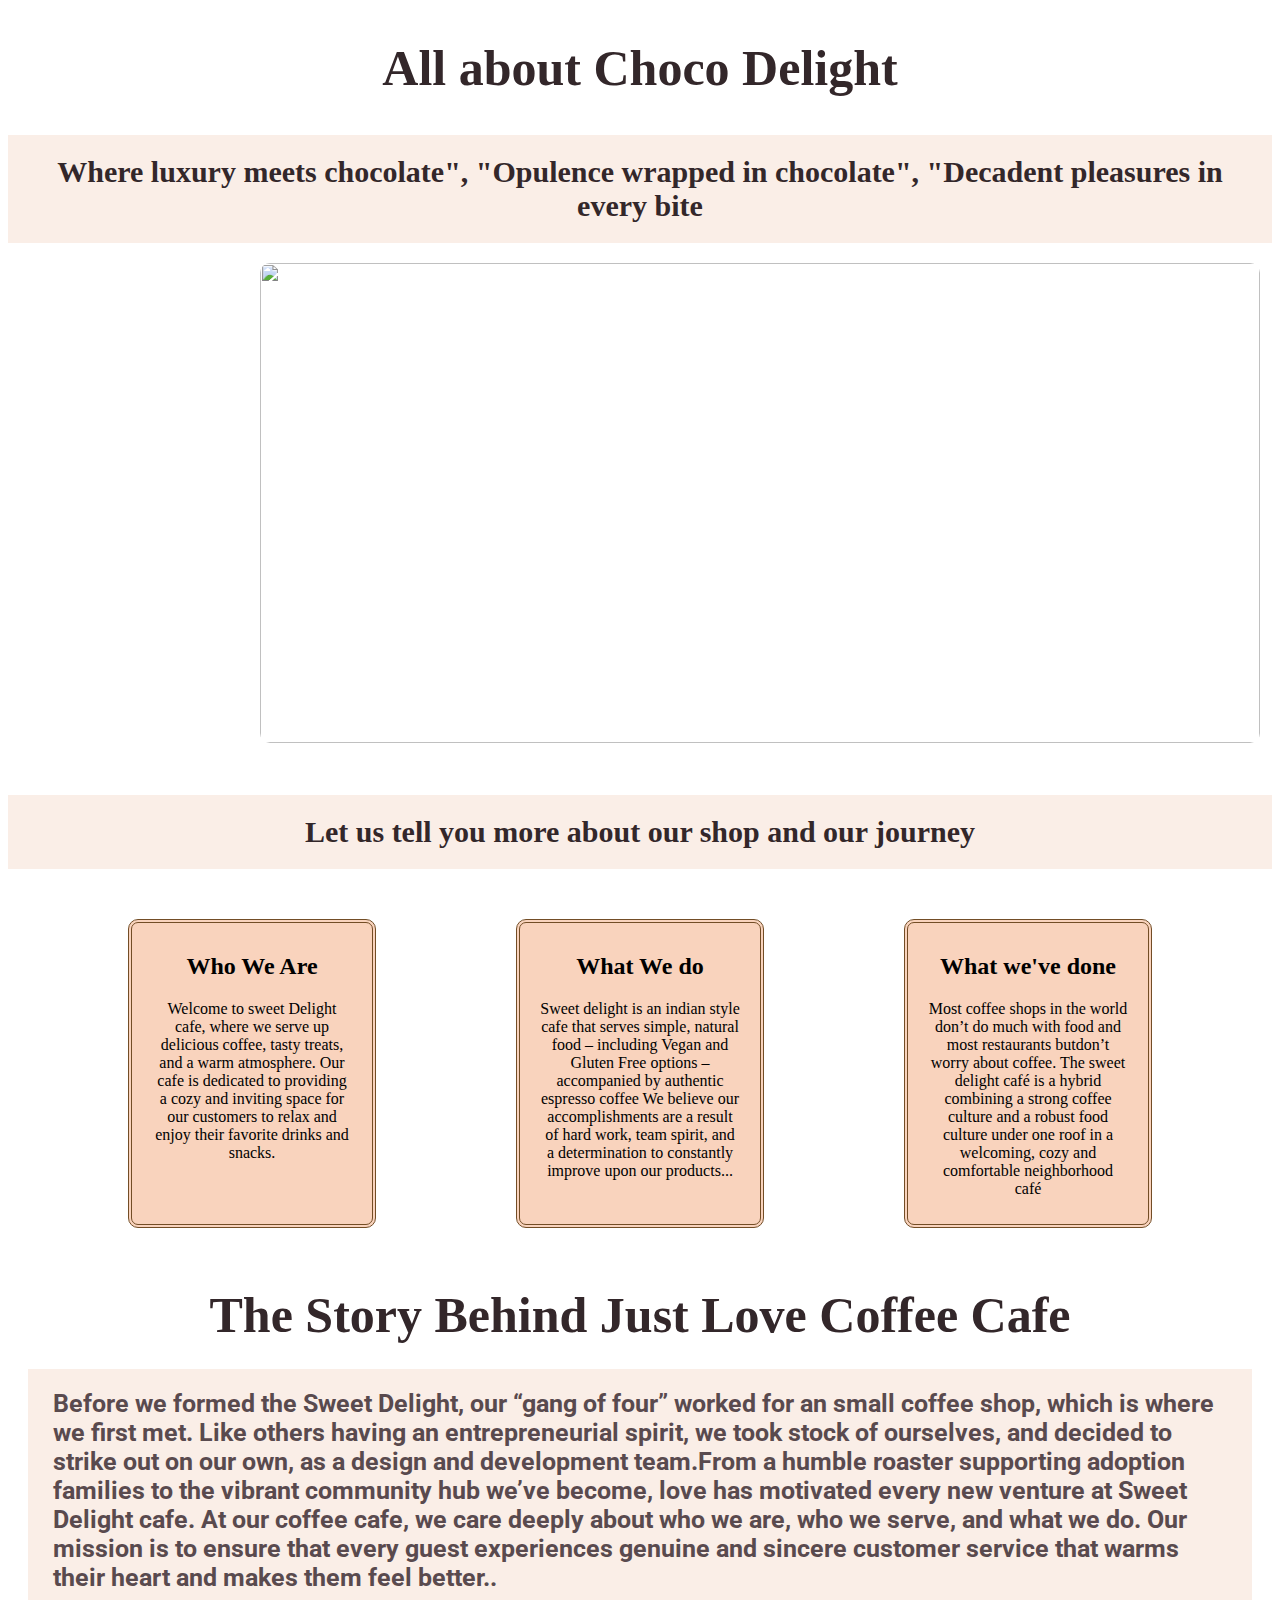
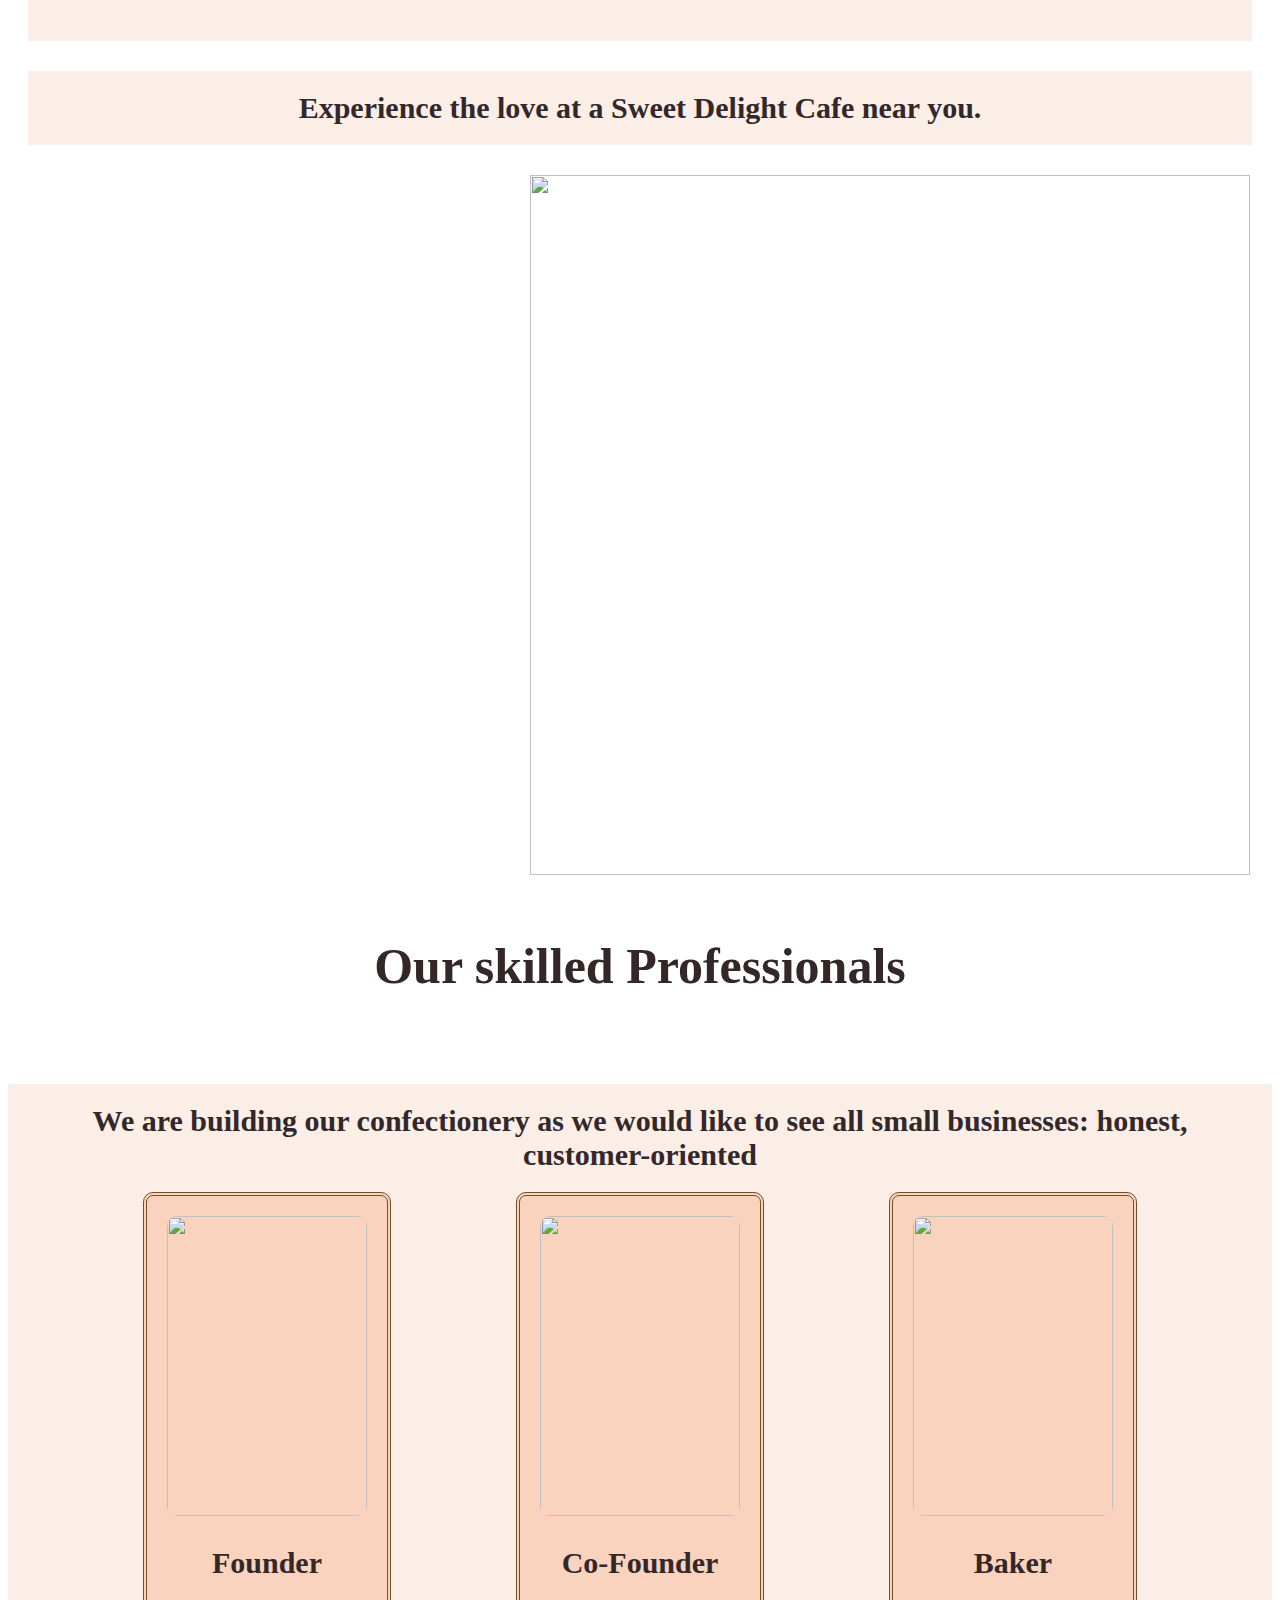
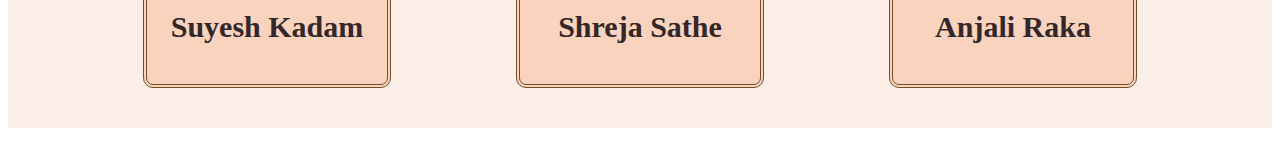
==== about.html @ f13dfa20 "pages created" ====
<!DOCTYPE html>
<html>
<head>
    <title>About page</title>
    <style>
        .heading{
            text-align:center;
            color: white;
            background-color: #c1884f;
            font-family:Aboreto;
            font-size:30px;
            padding:12px;
        }
        .card-container{
            display:flex;
            justify-content: space-evenly;
        }
        .card-container2{
           display:flex;
            justify-content: space-evenly;
            
            
        }


.card:hover{
            background-color:#d8b99b ;
        }
.card1{
            background-color: #f9d3bd;
            width: 200px;
            padding: 10px 20px;
            border-radius: 10px;
            border: 4px double #734d26;
            margin: 20px;
            text-align:center;
}
.card-2{
            background-color:white;
            height: 200;
            width: 200px;
            padding: 15px 20px;
            border-radius: 10px;
            margin: 20px;
            text-align:center;
            
}
.card1:hover{
            background-color:#ecd9c6 ;
        }
        
        .img1{
            height: 300px;
            width: 200px;
            display: block;
            margin: 10px auto;
            border-radius: 10px;
        }
       
       
    </style>
    
    
   
    <link rel="preconnect" href="https://fonts.googleapis.com">
<link rel="preconnect" href="https://fonts.gstatic.com" crossorigin>
<link href="https://fonts.googleapis.com/css2?family=Roboto:ital,wght@0,100;0,300;0,400;0,500;0,700;0,900;1,100;1,300;1,400;1,500;1,700;1,900&display=swap" rel="stylesheet">
<link rel="stylesheet" href="style.css">
</head>
<body>
      <div>
    <h1 class="heading "> All about Choco Delight </h1>
        <h1 class="heading2 ">Where luxury meets chocolate", "Opulence wrapped in chocolate", "Decadent pleasures in every bite <br>
        
    </div>
    </h1>

    &nbsp;&nbsp;&nbsp;&nbsp;&nbsp; &nbsp;&nbsp;&nbsp;&nbsp;&nbsp; &nbsp;&nbsp;&nbsp;&nbsp;&nbsp; &nbsp;&nbsp;&nbsp;&nbsp;&nbsp; &nbsp;&nbsp;&nbsp;&nbsp;&nbsp; &nbsp;&nbsp;&nbsp;&nbsp;&nbsp; &nbsp;&nbsp;&nbsp;&nbsp;&nbsp; &nbsp;&nbsp;&nbsp;&nbsp;&nbsp; &nbsp;&nbsp;&nbsp;&nbsp;&nbsp; &nbsp;&nbsp;&nbsp;&nbsp;&nbsp; &nbsp;&nbsp;&nbsp;<img src="sweet delight.jpg" class="image"/><br><br>


    <p class="heading2"><b> Let us tell you more about our shop and our journey</b></p>

        <div class="card-container2">
    <div class="card1"> 
            <h2><b> Who We Are</b></h2>
            <p>Welcome to sweet Delight cafe, where we serve up delicious coffee, tasty treats, and a warm atmosphere. Our cafe is dedicated to providing a cozy and inviting space for our customers to relax and enjoy their favorite drinks and snacks.</p>
        </div>

        <div class="card1"> 
            <h2><b> What We do</b></h2>
            <p>Sweet delight is an indian style cafe that serves simple, natural food – including Vegan and Gluten Free options – accompanied by authentic espresso coffee We believe our accomplishments are a result of hard work, team spirit, and a determination to constantly improve upon our products...</p>
        </div>
       
        <div class="card1">  
            <h2><b> What we've done</b></h2>
            <p> Most coffee shops in the world don’t do much with food and most restaurants butdon’t worry about coffee. The sweet delight café is a hybrid combining a strong coffee culture and a robust food culture under one roof in a welcoming, cozy and comfortable neighborhood café </p>
        </div>
        </div>

        <h1 class="heading ">The Story Behind Just Love Coffee Cafe<br>
        <p class="ans"> Before we formed the Sweet Delight, our “gang of four” worked for an small coffee shop, which is where we first met. Like others having an entrepreneurial spirit, we took stock of ourselves, and decided to strike out on our own, as a design and development team.From a humble roaster supporting adoption families to the vibrant community hub we’ve become, love has motivated every new venture at Sweet Delight cafe. At our coffee cafe, we care deeply about who we are, who we serve, and what we do. Our mission is to ensure that every guest experiences genuine and sincere customer service that warms their heart and makes them feel better..<br><br>
    </p>

     <p class="heading2"><b> Experience the love at a Sweet Delight Cafe near you.</b></p>
     &nbsp;&nbsp;&nbsp;&nbsp;&nbsp; &nbsp;&nbsp;&nbsp;&nbsp;&nbsp; &nbsp;&nbsp;&nbsp;&nbsp;&nbsp; &nbsp;&nbsp;&nbsp;&nbsp;&nbsp; &nbsp;&nbsp;&nbsp;&nbsp;&nbsp; &nbsp;&nbsp;&nbsp;&nbsp;&nbsp; &nbsp;&nbsp;&nbsp;
     <img src="https://img.freepik.com/premium-photo/beautiful-table-with-cake-cupcakes-2_1316732-1.jpg?w=740" class="img"/>

     <p><b> Our skilled Professionals</b></p>
     <h1 class="heading2">We are building our confectionery as we would like to see all small businesses: honest, customer-oriented<br> 

        <div class="card-container2"> 
            <div class="card1">
            <img src="https://img.freepik.com/premium-photo/business-person-looking-finance-graphs_992212-88138.jpg?ga=GA1.1.1711692969.1719501844&semt=ais_hybrid" class="img1">
            <p>Founder</p>
            <p><b>Suyesh Kadam</b></p>
        </div>
        <div class="card1"> 
            <img src="https://img.freepik.com/premium-photo/chef-pointing-camera-with-smile-wearing-chef39s-hat-apron_1254878-49713.jpg?w=360" class="img1">
            <p>Co-Founder</p>
            <p><b>Shreja Sathe</b></p>
        </div>
    
        <div class="card1" > 
            <img src="https://img.freepik.com/premium-photo/male-kitchen-chef-with-white-red-hat-white-dress-code_862994-6825.jpg?w=740" class="img1">
            <p><b>Baker</b></p>
            <p><b>Anjali Raka</b></p>

        </div> 

    </div>
     
 </body>
</html>
---- style.css ----
.menubar{
    color:black;
    font-size:23px;
   text-align:center;
    cursor:pointer;
    display:inline-block;
}
.menubar:hover{
color:#86592d;
transition:0.5px;
text-align:center;
}

.img{
    height:700px;
    width:720px;
    
  }
  .heading{
    color:#33272a;;
    text-align:center;
    font-size:50px;
    padding:5px 20px;
    background-color: white;
    font-family:cursive;
}

.heading2{
    color:#33272a;
    background:#faeee7; 
    text-align:center;
    padding:20px 30px;
    font-size:30px;
}


.image{
    height: 480px;;
    width:1000px;
    border: #594a4e  5px;
    border-radius:10px;
} 

.img2{
  height: 580px;;
  width:680px;
  border: #594a4e solid 0px;
  border-radius:10px;
}
.ans{
    color:#594a4e;
    background-color: #faeee7;
    font-size:25px;
    text-align:Left;
    padding:20px 25px;
    font-family:Roboto;
          }
header {
    background-color: #faeee7;
    color: black;
    padding: 20px;
    text-align: center;
}

.location {
    padding: 20px;
    text-align: center;
    font-size: 1.5;
    font-family: cursive;
}

.map {
    margin-bottom: 20px;
}

.contact-info {
    font-size: 1.2em;

}

footer {
    background-color: #bfbfbf;
    color: #fff;
    text-align: center;
    padding: 5px 0;
    position: fixed;
    bottom: 0;
    height: 30px;
    width: 100%;
}
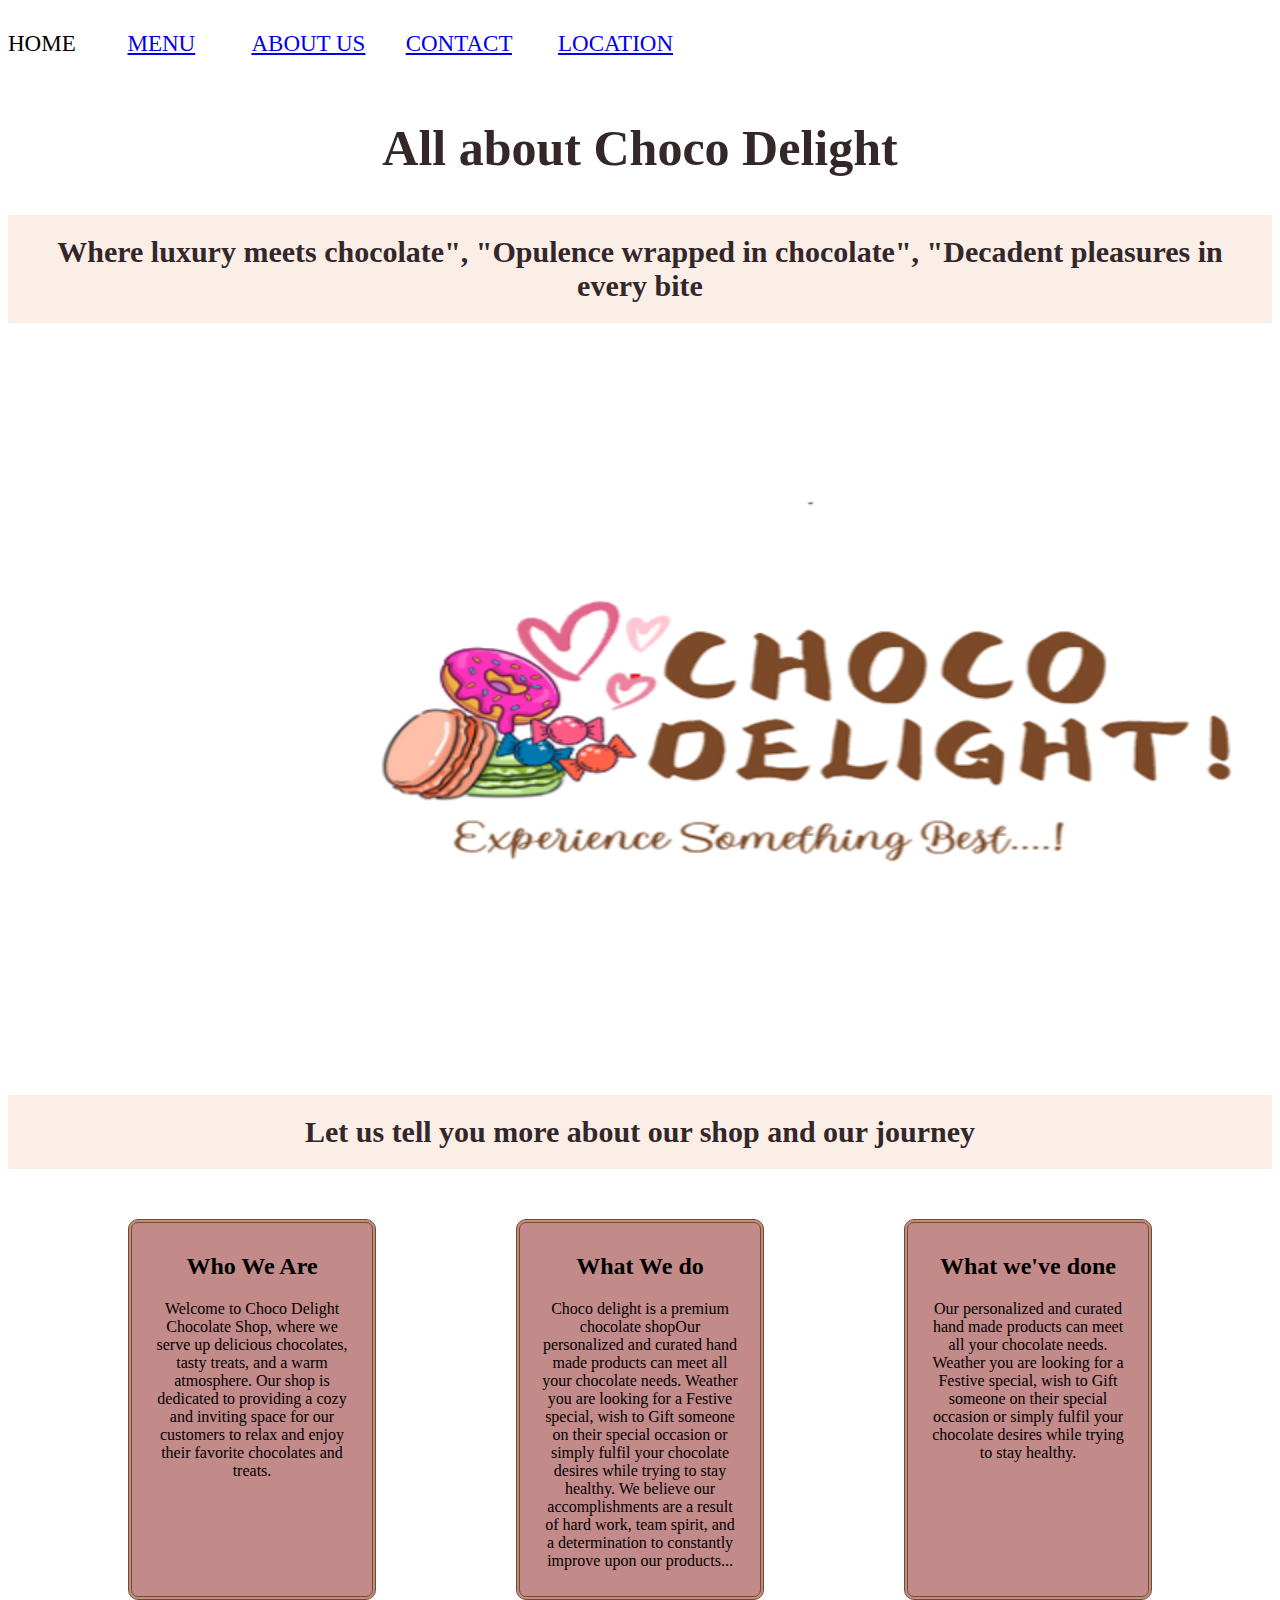
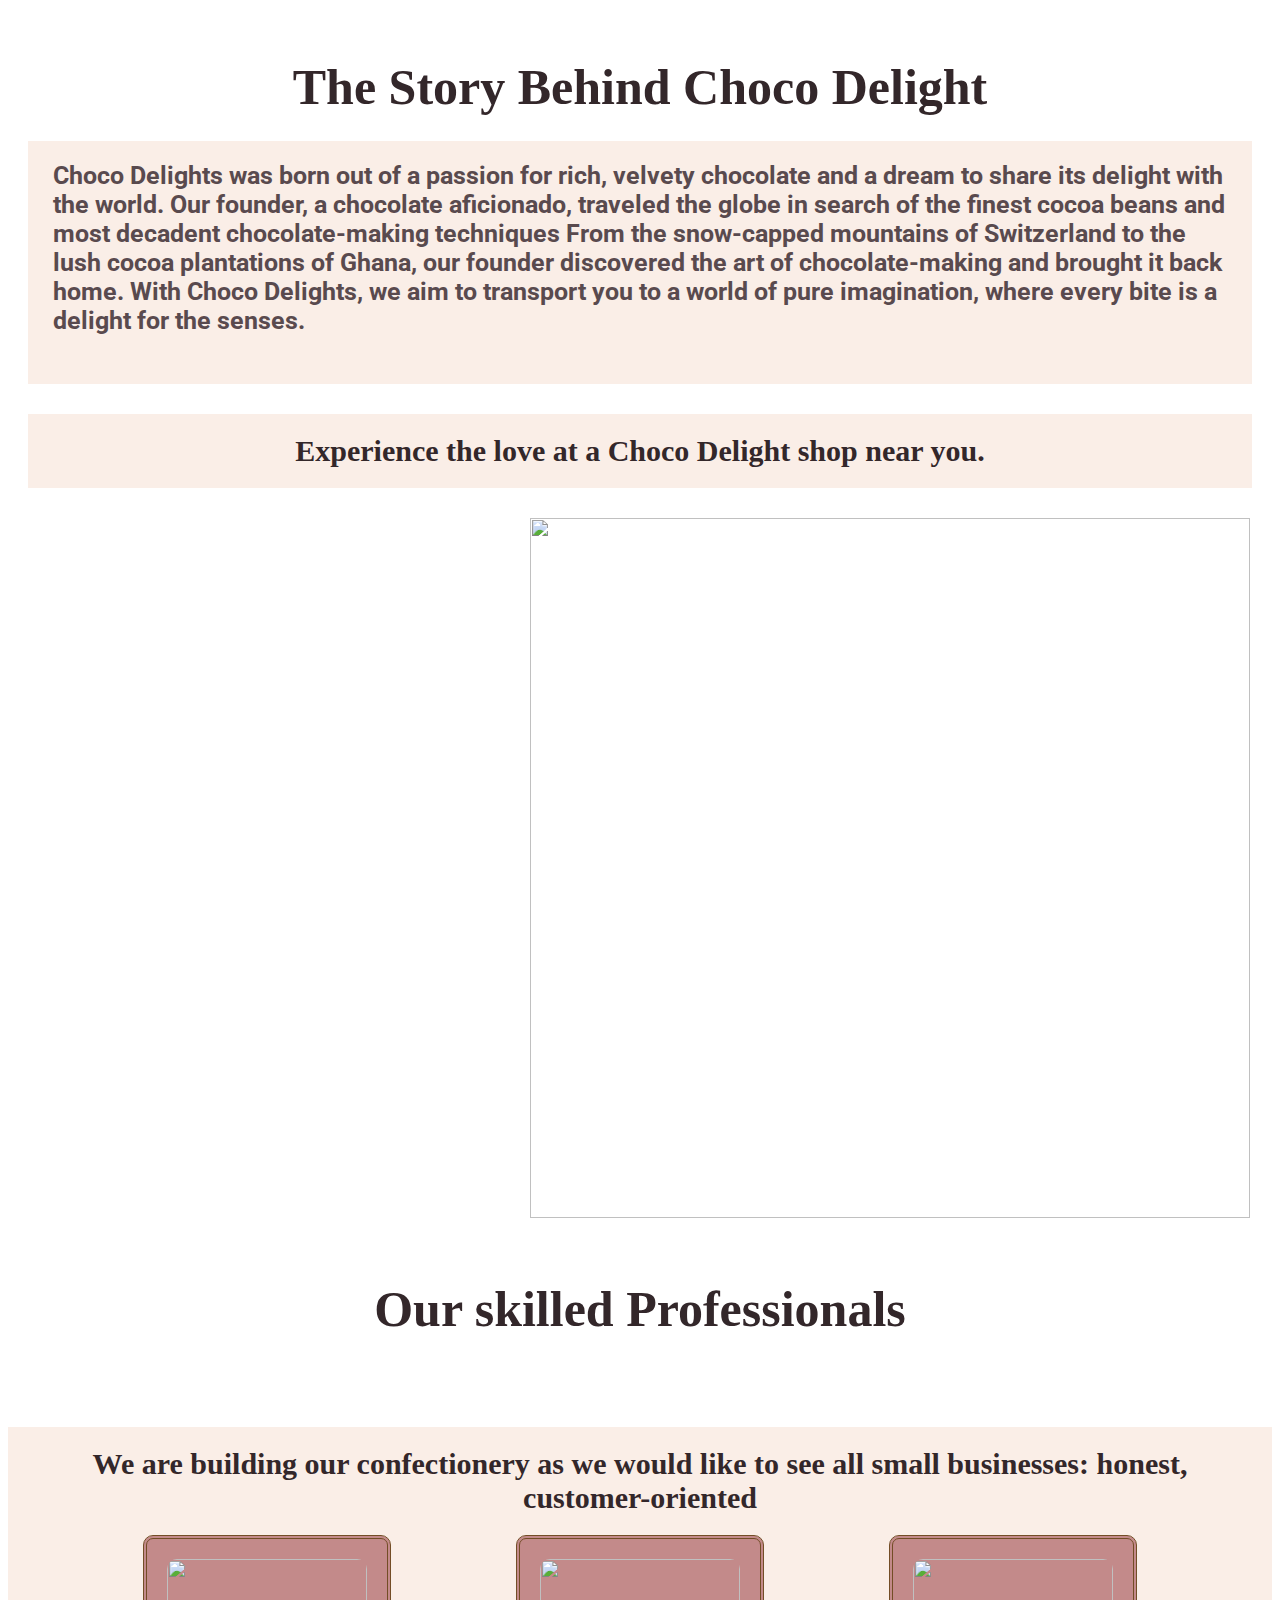
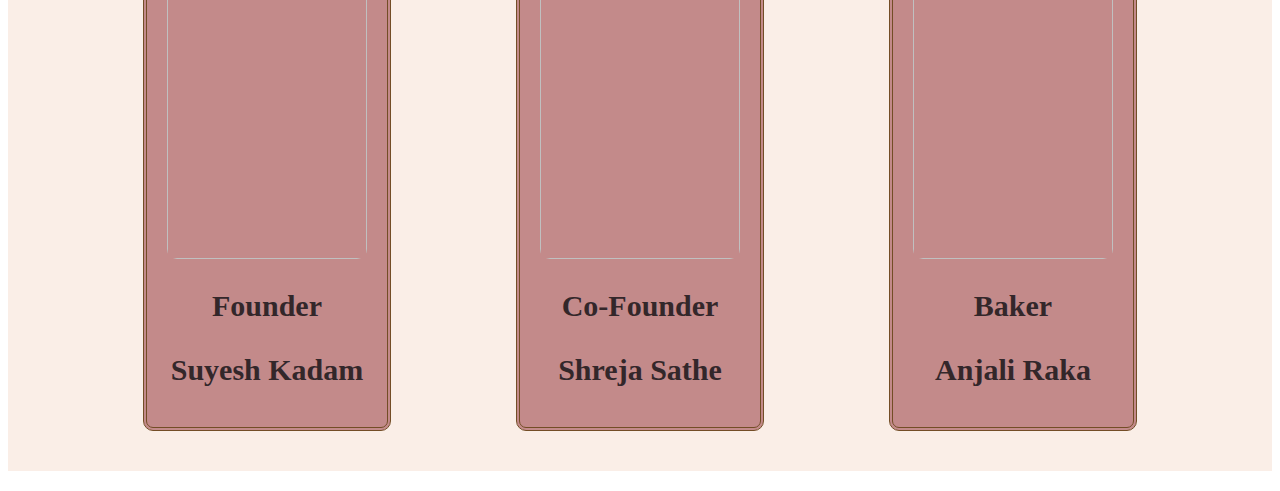
==== commit 4cc3296d: "menu added" ====
--- a/about.html
+++ b/about.html
@@ -6,7 +6,7 @@
         .heading{
             text-align:center;
             color: white;
-            background-color: #c1884f;
+            background-color: #f39c9c;
             font-family:Aboreto;
             font-size:30px;
             padding:12px;
@@ -27,7 +27,7 @@
             background-color:#d8b99b ;
         }
 .card1{
-            background-color: #f9d3bd;
+            background-color: #c38a8a;
             width: 200px;
             padding: 10px 20px;
             border-radius: 10px;
@@ -68,6 +68,7 @@
 <link rel="stylesheet" href="style.css">
 </head>
 <body>
+        <P class="menubar"> HOME&nbsp;&nbsp;&nbsp;&nbsp;&nbsp;&nbsp;&nbsp;&nbsp; <a href="./pages/menu.html">MENU</a>  &nbsp;&nbsp;&nbsp;&nbsp;&nbsp;&nbsp;&nbsp;&nbsp <a href="./pages/about.html">ABOUT US</a>&nbsp;&nbsp;&nbsp; &nbsp;&nbsp;&nbsp;<a href="./pages/contact.html">CONTACT</a> &nbsp;&nbsp;&nbsp;&nbsp;&nbsp;&nbsp;&nbsp;<a href="./pages/location.html">LOCATION</a>&nbsp;&nbsp;&nbsp;&nbsp;&nbsp;&nbsp;&nbsp;&nbsp;&nbsp;&nbsp;&nbsp;&nbsp;&nbsp;&nbsp;&nbsp;&nbsp;&nbsp;&nbsp;&nbsp;&nbsp;&nbsp;&nbsp;&nbsp;&nbsp;&nbsp;&nbsp;&nbsp;&nbsp;&nbsp;&nbsp;&nbsp;&nbsp;&nbsp;&nbsp;&nbsp;&nbsp;&nbsp;&nbsp;&nbsp;&nbsp;&nbsp;&nbsp;&nbsp;&nbsp;&nbsp;&nbsp;&nbsp;&nbsp;&nbsp;&nbsp;&nbsp;&nbsp;&nbsp;&nbsp;&nbsp;&nbsp;&nbsp;&nbsp;&nbsp;&nbsp;&nbsp;&nbsp;&nbsp;&nbsp;&nbsp;&nbsp;&nbsp;&nbsp;&nbsp;&nbsp;
       <div>
     <h1 class="heading "> All about Choco Delight </h1>
         <h1 class="heading2 ">Where luxury meets chocolate", "Opulence wrapped in chocolate", "Decadent pleasures in every bite <br>
@@ -75,7 +76,7 @@
     </div>
     </h1>
 
-    &nbsp;&nbsp;&nbsp;&nbsp;&nbsp; &nbsp;&nbsp;&nbsp;&nbsp;&nbsp; &nbsp;&nbsp;&nbsp;&nbsp;&nbsp; &nbsp;&nbsp;&nbsp;&nbsp;&nbsp; &nbsp;&nbsp;&nbsp;&nbsp;&nbsp; &nbsp;&nbsp;&nbsp;&nbsp;&nbsp; &nbsp;&nbsp;&nbsp;&nbsp;&nbsp; &nbsp;&nbsp;&nbsp;&nbsp;&nbsp; &nbsp;&nbsp;&nbsp;&nbsp;&nbsp; &nbsp;&nbsp;&nbsp;&nbsp;&nbsp; &nbsp;&nbsp;&nbsp;<img src="sweet delight.jpg" class="image"/><br><br>
+    &nbsp;&nbsp;&nbsp;&nbsp;&nbsp; &nbsp;&nbsp;&nbsp;&nbsp;&nbsp; &nbsp;&nbsp;&nbsp;&nbsp;&nbsp; &nbsp;&nbsp;&nbsp;&nbsp;&nbsp; &nbsp;&nbsp;&nbsp;&nbsp;&nbsp; &nbsp;&nbsp;&nbsp;&nbsp;&nbsp; &nbsp;&nbsp;&nbsp;&nbsp;&nbsp; &nbsp;&nbsp;&nbsp;&nbsp;&nbsp; &nbsp;&nbsp;&nbsp;&nbsp;&nbsp; &nbsp;&nbsp;&nbsp;&nbsp;&nbsp; &nbsp;&nbsp;&nbsp;<img src="LOGO=.png" class="image"/><br><br>
 
 
     <p class="heading2"><b> Let us tell you more about our shop and our journey</b></p>
@@ -83,27 +84,27 @@
         <div class="card-container2">
     <div class="card1"> 
             <h2><b> Who We Are</b></h2>
-            <p>Welcome to sweet Delight cafe, where we serve up delicious coffee, tasty treats, and a warm atmosphere. Our cafe is dedicated to providing a cozy and inviting space for our customers to relax and enjoy their favorite drinks and snacks.</p>
+            <p>Welcome to Choco Delight Chocolate Shop, where we serve up delicious chocolates, tasty treats, and a warm atmosphere. Our shop is dedicated to providing a cozy and inviting space for our customers to relax and enjoy their favorite chocolates and treats.</p>
         </div>
 
         <div class="card1"> 
             <h2><b> What We do</b></h2>
-            <p>Sweet delight is an indian style cafe that serves simple, natural food – including Vegan and Gluten Free options – accompanied by authentic espresso coffee We believe our accomplishments are a result of hard work, team spirit, and a determination to constantly improve upon our products...</p>
+            <p>Choco delight is a premium chocolate shopOur personalized and curated hand made products can meet all your chocolate needs. Weather you are looking for a Festive special, wish to Gift someone on their special occasion or simply fulfil your chocolate desires while trying to stay healthy. We believe our accomplishments are a result of hard work, team spirit, and a determination to constantly improve upon our products...</p>
         </div>
        
         <div class="card1">  
             <h2><b> What we've done</b></h2>
-            <p> Most coffee shops in the world don’t do much with food and most restaurants butdon’t worry about coffee. The sweet delight café is a hybrid combining a strong coffee culture and a robust food culture under one roof in a welcoming, cozy and comfortable neighborhood café </p>
+            <p> Our personalized and curated hand made products can meet all your chocolate needs. Weather you are looking for a Festive special, wish to Gift someone on their special occasion or simply fulfil your chocolate desires while trying to stay healthy. </p>
         </div>
         </div>
 
-        <h1 class="heading ">The Story Behind Just Love Coffee Cafe<br>
-        <p class="ans"> Before we formed the Sweet Delight, our “gang of four” worked for an small coffee shop, which is where we first met. Like others having an entrepreneurial spirit, we took stock of ourselves, and decided to strike out on our own, as a design and development team.From a humble roaster supporting adoption families to the vibrant community hub we’ve become, love has motivated every new venture at Sweet Delight cafe. At our coffee cafe, we care deeply about who we are, who we serve, and what we do. Our mission is to ensure that every guest experiences genuine and sincere customer service that warms their heart and makes them feel better..<br><br>
+        <h1 class="heading ">The Story Behind Choco Delight<br>
+        <p class="ans"> Choco Delights was born out of a passion for rich, velvety chocolate and a dream to share its delight with the world. Our founder, a chocolate aficionado, traveled the globe in search of the finest cocoa beans and most decadent chocolate-making techniques From the snow-capped mountains of Switzerland to the lush cocoa plantations of Ghana, our founder discovered the art of chocolate-making and brought it back home. With Choco Delights, we aim to transport you to a world of pure imagination, where every bite is a delight for the senses.<br><br>
     </p>
 
-     <p class="heading2"><b> Experience the love at a Sweet Delight Cafe near you.</b></p>
+     <p class="heading2"><b> Experience the love at a Choco Delight shop near you.</b></p>
      &nbsp;&nbsp;&nbsp;&nbsp;&nbsp; &nbsp;&nbsp;&nbsp;&nbsp;&nbsp; &nbsp;&nbsp;&nbsp;&nbsp;&nbsp; &nbsp;&nbsp;&nbsp;&nbsp;&nbsp; &nbsp;&nbsp;&nbsp;&nbsp;&nbsp; &nbsp;&nbsp;&nbsp;&nbsp;&nbsp; &nbsp;&nbsp;&nbsp;
-     <img src="https://img.freepik.com/premium-photo/beautiful-table-with-cake-cupcakes-2_1316732-1.jpg?w=740" class="img"/>
+     <img src="https://img.freepik.com/premium-photo/epicurean-chocolate-shop-with-hand-tailored-truffles-wanton-treats_1247965-10380.jpg?w=740" class="img"/>
 
      <p><b> Our skilled Professionals</b></p>
      <h1 class="heading2">We are building our confectionery as we would like to see all small businesses: honest, customer-oriented<br> 
--- a/style.css
+++ b/style.css
@@ -35,7 +35,7 @@
 
 
 .image{
-    height: 480px;;
+    height: 700px;;
     width:1000px;
     border: #594a4e  5px;
     border-radius:10px;
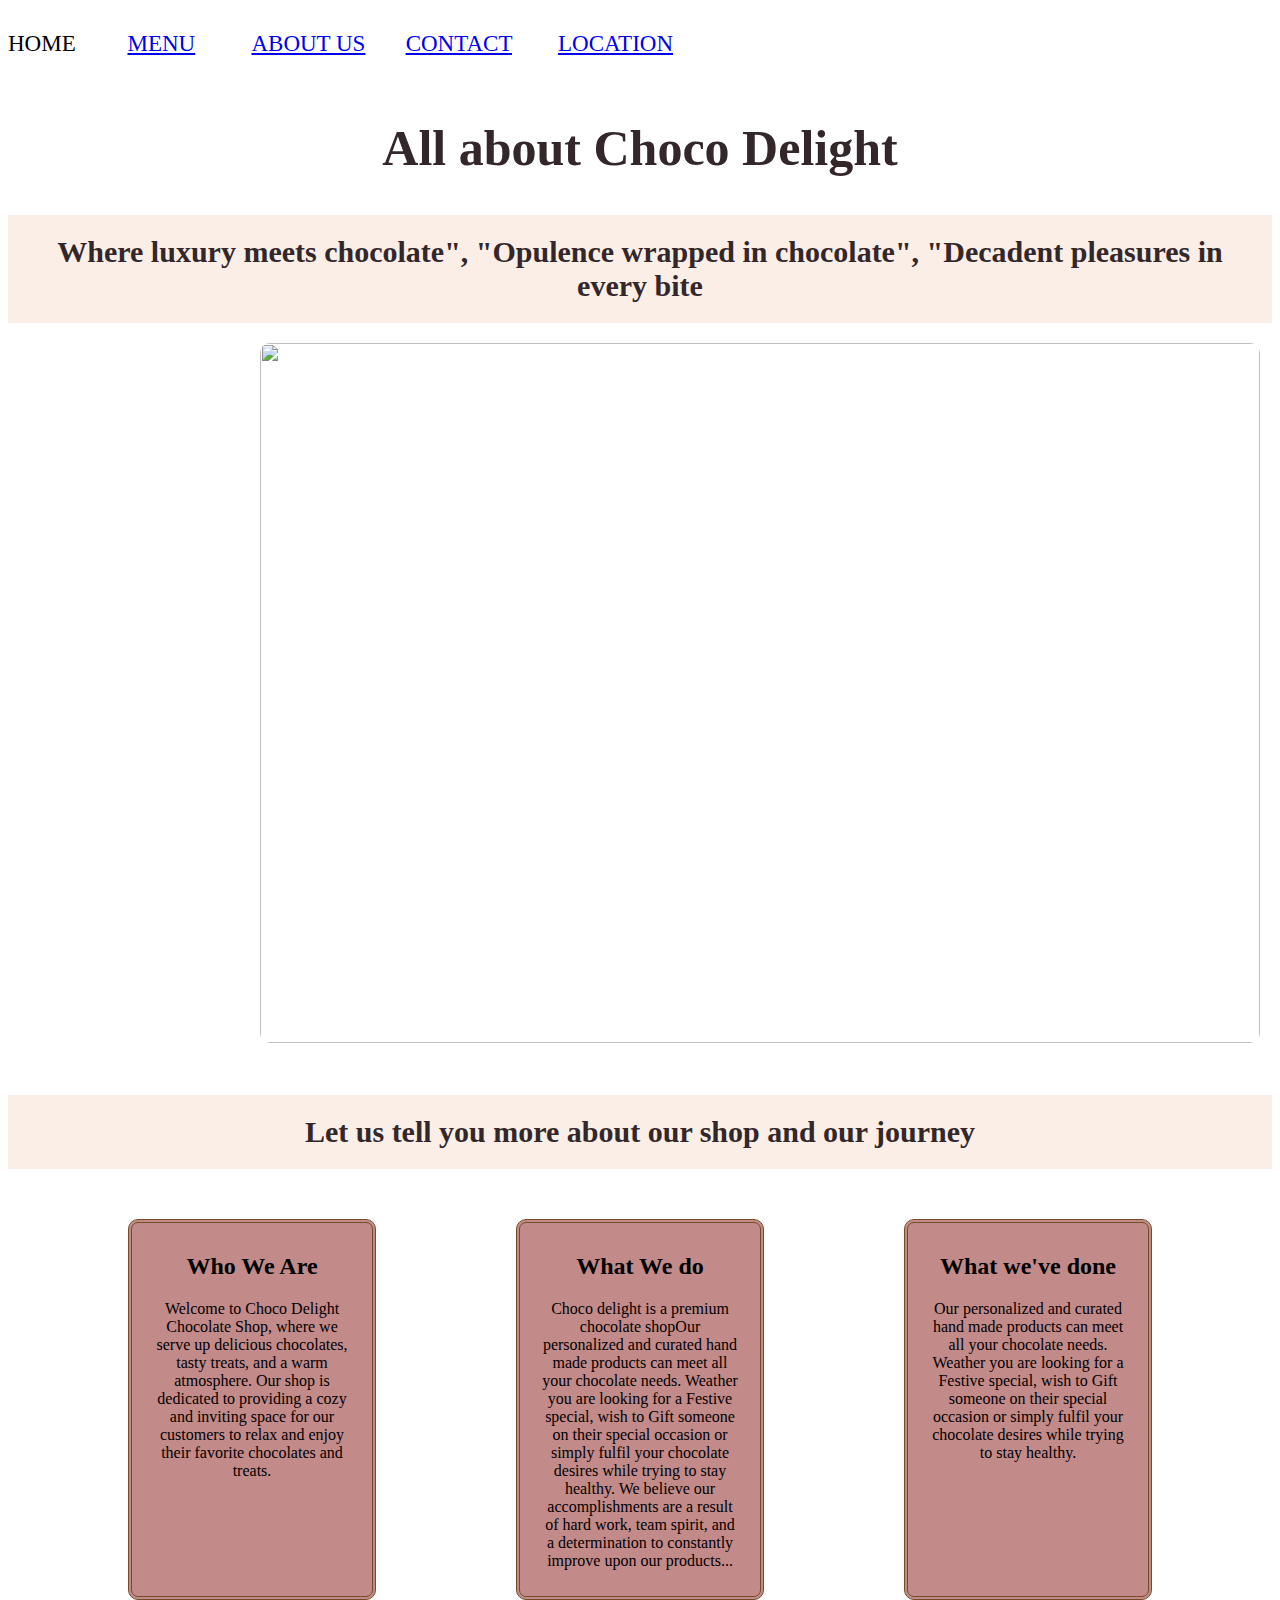
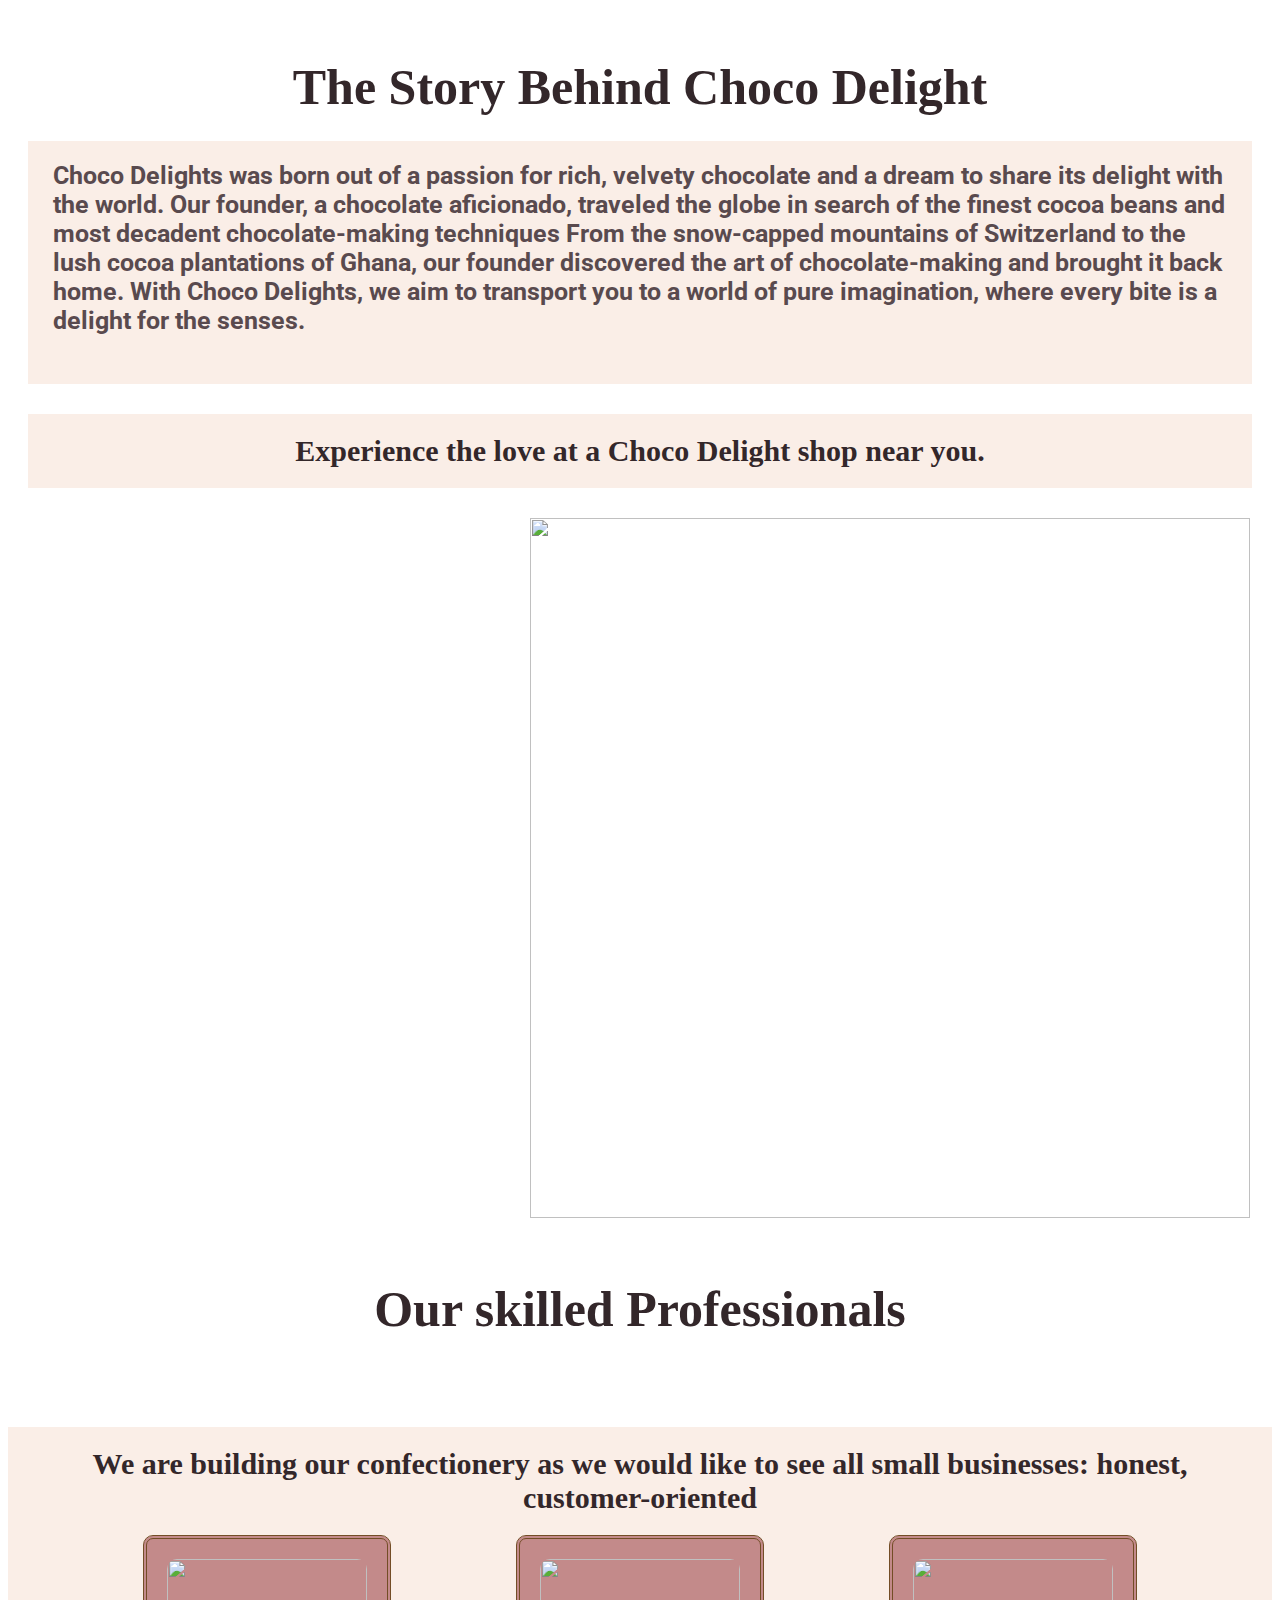
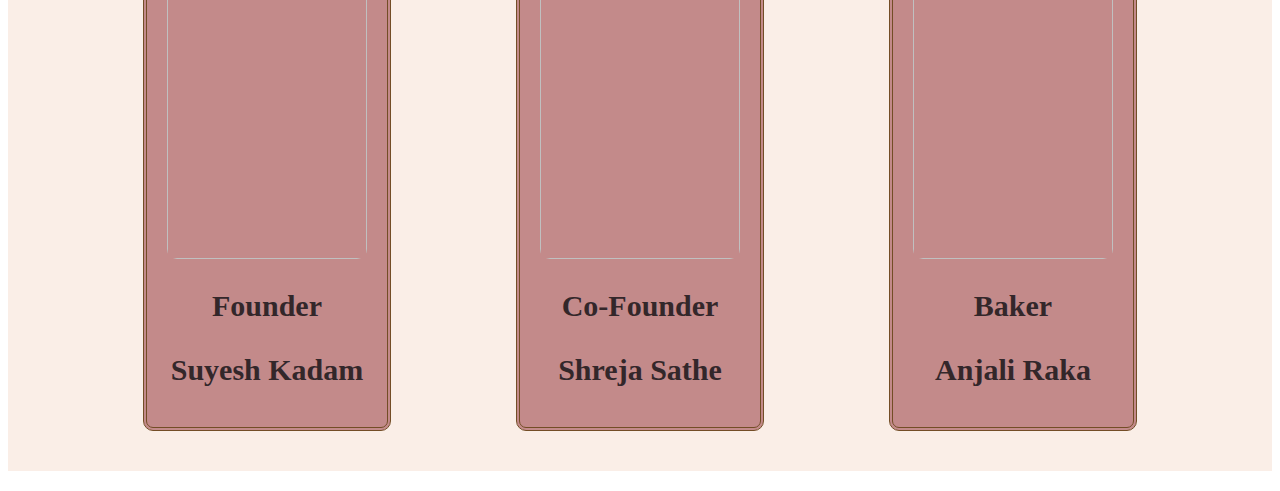
==== commit 965292f1: "files completed" ====
--- a/about.html
+++ b/about.html
@@ -68,7 +68,7 @@
 <link rel="stylesheet" href="style.css">
 </head>
 <body>
-        <P class="menubar"> HOME&nbsp;&nbsp;&nbsp;&nbsp;&nbsp;&nbsp;&nbsp;&nbsp; <a href="./pages/menu.html">MENU</a>  &nbsp;&nbsp;&nbsp;&nbsp;&nbsp;&nbsp;&nbsp;&nbsp <a href="./pages/about.html">ABOUT US</a>&nbsp;&nbsp;&nbsp; &nbsp;&nbsp;&nbsp;<a href="./pages/contact.html">CONTACT</a> &nbsp;&nbsp;&nbsp;&nbsp;&nbsp;&nbsp;&nbsp;<a href="./pages/location.html">LOCATION</a>&nbsp;&nbsp;&nbsp;&nbsp;&nbsp;&nbsp;&nbsp;&nbsp;&nbsp;&nbsp;&nbsp;&nbsp;&nbsp;&nbsp;&nbsp;&nbsp;&nbsp;&nbsp;&nbsp;&nbsp;&nbsp;&nbsp;&nbsp;&nbsp;&nbsp;&nbsp;&nbsp;&nbsp;&nbsp;&nbsp;&nbsp;&nbsp;&nbsp;&nbsp;&nbsp;&nbsp;&nbsp;&nbsp;&nbsp;&nbsp;&nbsp;&nbsp;&nbsp;&nbsp;&nbsp;&nbsp;&nbsp;&nbsp;&nbsp;&nbsp;&nbsp;&nbsp;&nbsp;&nbsp;&nbsp;&nbsp;&nbsp;&nbsp;&nbsp;&nbsp;&nbsp;&nbsp;&nbsp;&nbsp;&nbsp;&nbsp;&nbsp;&nbsp;&nbsp;&nbsp;
+        <P class="menubar"> HOME&nbsp;&nbsp;&nbsp;&nbsp;&nbsp;&nbsp;&nbsp;&nbsp; <a href="menu.html">MENU</a>  &nbsp;&nbsp;&nbsp;&nbsp;&nbsp;&nbsp;&nbsp;&nbsp <a href="about.html">ABOUT US</a>&nbsp;&nbsp;&nbsp; &nbsp;&nbsp;&nbsp;<a href="contact.html">CONTACT</a> &nbsp;&nbsp;&nbsp;&nbsp;&nbsp;&nbsp;&nbsp;<a href="location.html">LOCATION</a>&nbsp;&nbsp;&nbsp;&nbsp;&nbsp;&nbsp;&nbsp;&nbsp;&nbsp;&nbsp;&nbsp;&nbsp;&nbsp;&nbsp;&nbsp;&nbsp;&nbsp;&nbsp;&nbsp;&nbsp;&nbsp;&nbsp;&nbsp;&nbsp;&nbsp;&nbsp;&nbsp;&nbsp;&nbsp;&nbsp;&nbsp;&nbsp;&nbsp;&nbsp;&nbsp;&nbsp;&nbsp;&nbsp;&nbsp;&nbsp;&nbsp;&nbsp;&nbsp;&nbsp;&nbsp;&nbsp;&nbsp;&nbsp;&nbsp;&nbsp;&nbsp;&nbsp;&nbsp;&nbsp;&nbsp;&nbsp;&nbsp;&nbsp;&nbsp;&nbsp;&nbsp;&nbsp;&nbsp;&nbsp;&nbsp;&nbsp;&nbsp;&nbsp;&nbsp;&nbsp;
       <div>
     <h1 class="heading "> All about Choco Delight </h1>
         <h1 class="heading2 ">Where luxury meets chocolate", "Opulence wrapped in chocolate", "Decadent pleasures in every bite <br>
@@ -76,7 +76,7 @@
     </div>
     </h1>
 
-    &nbsp;&nbsp;&nbsp;&nbsp;&nbsp; &nbsp;&nbsp;&nbsp;&nbsp;&nbsp; &nbsp;&nbsp;&nbsp;&nbsp;&nbsp; &nbsp;&nbsp;&nbsp;&nbsp;&nbsp; &nbsp;&nbsp;&nbsp;&nbsp;&nbsp; &nbsp;&nbsp;&nbsp;&nbsp;&nbsp; &nbsp;&nbsp;&nbsp;&nbsp;&nbsp; &nbsp;&nbsp;&nbsp;&nbsp;&nbsp; &nbsp;&nbsp;&nbsp;&nbsp;&nbsp; &nbsp;&nbsp;&nbsp;&nbsp;&nbsp; &nbsp;&nbsp;&nbsp;<img src="LOGO=.png" class="image"/><br><br>
+    &nbsp;&nbsp;&nbsp;&nbsp;&nbsp; &nbsp;&nbsp;&nbsp;&nbsp;&nbsp; &nbsp;&nbsp;&nbsp;&nbsp;&nbsp; &nbsp;&nbsp;&nbsp;&nbsp;&nbsp; &nbsp;&nbsp;&nbsp;&nbsp;&nbsp; &nbsp;&nbsp;&nbsp;&nbsp;&nbsp; &nbsp;&nbsp;&nbsp;&nbsp;&nbsp; &nbsp;&nbsp;&nbsp;&nbsp;&nbsp; &nbsp;&nbsp;&nbsp;&nbsp;&nbsp; &nbsp;&nbsp;&nbsp;&nbsp;&nbsp; &nbsp;&nbsp;&nbsp;<img src="LOGO.png" class="image"/><br><br>
 
 
     <p class="heading2"><b> Let us tell you more about our shop and our journey</b></p>
